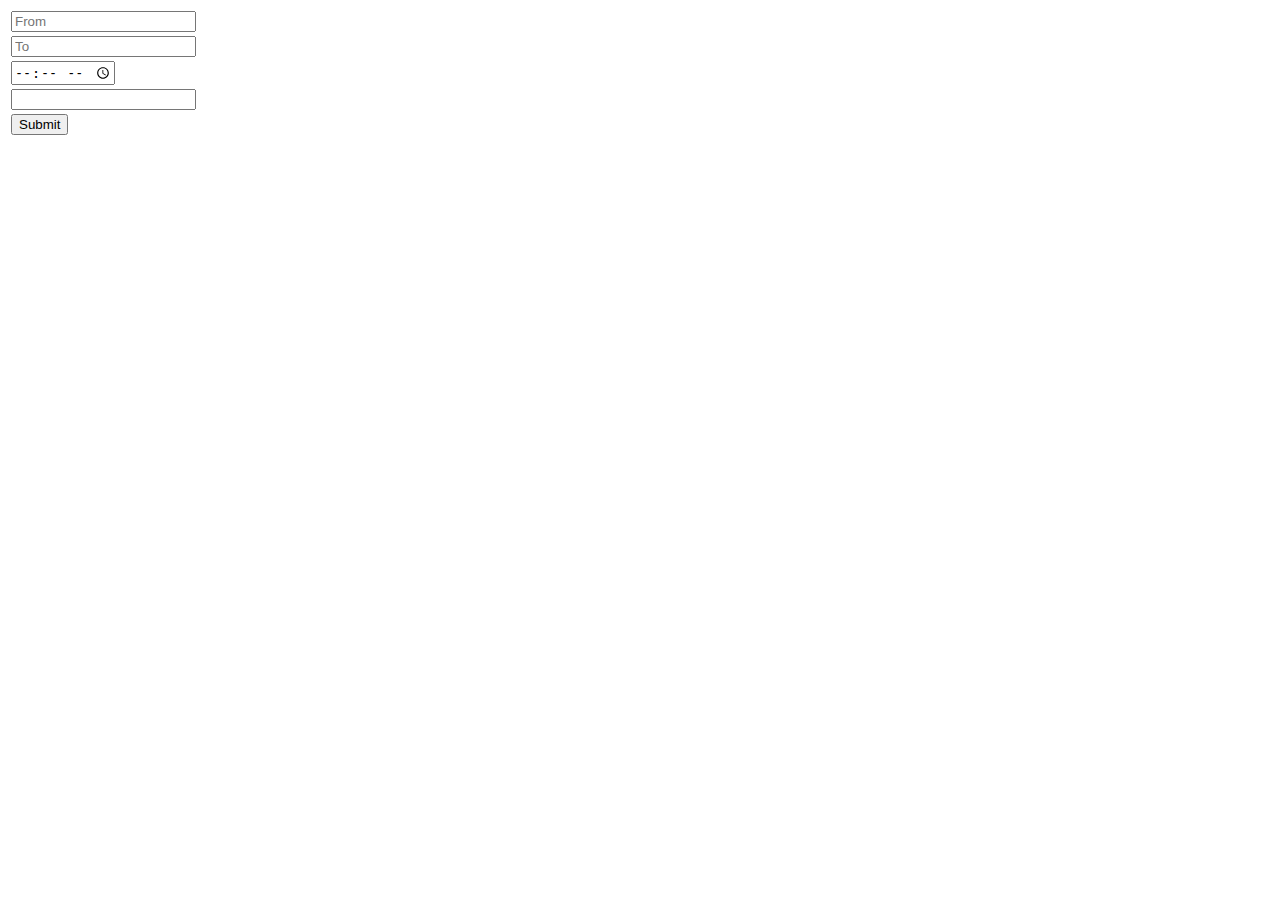
==== index.html @ e44e82fb "Add files via upload" ====
<!DOCTYPE html>
<html lang="en">
<head>
    <meta charset="UTF-8">
    <meta name="viewport" content="width=device-width, initial-scale=1.0">
    <title>Form Example</title>
</head>
<body>
    <table>
        <tr>
            <td>
                <input type="text" id="from" placeholder="From">
            </td>
        </tr>
        <tr>
            <td>
                <input type="text" id="to" placeholder="To">
            </td>
        </tr>
        <tr>
            <td>
                <input type="time" id="st">
            </td>
        </tr>
        <tr>
            <td>
                <input type="number" id="rupee">
            </td>
        </tr>
        <tr>
            <td>
                <button onclick="foo()">Submit</button>
            </td>
        </tr>
    </table>
    <script>
        function foo() {
            let from = document.getElementById('from').value;
            let to = document.getElementById('to').value;
            let time = document.getElementById('st').value;
            let rupee = document.getElementById('rupee').value

            // Redirect to next.html with query parameters
            window.location.href = `next.html?from=${encodeURIComponent(from)}&to=${encodeURIComponent(to)}&time=${encodeURIComponent(time)}&rupee=${encodeURIComponent(rupee)}`;
        }
    </script>
</body>
</html>
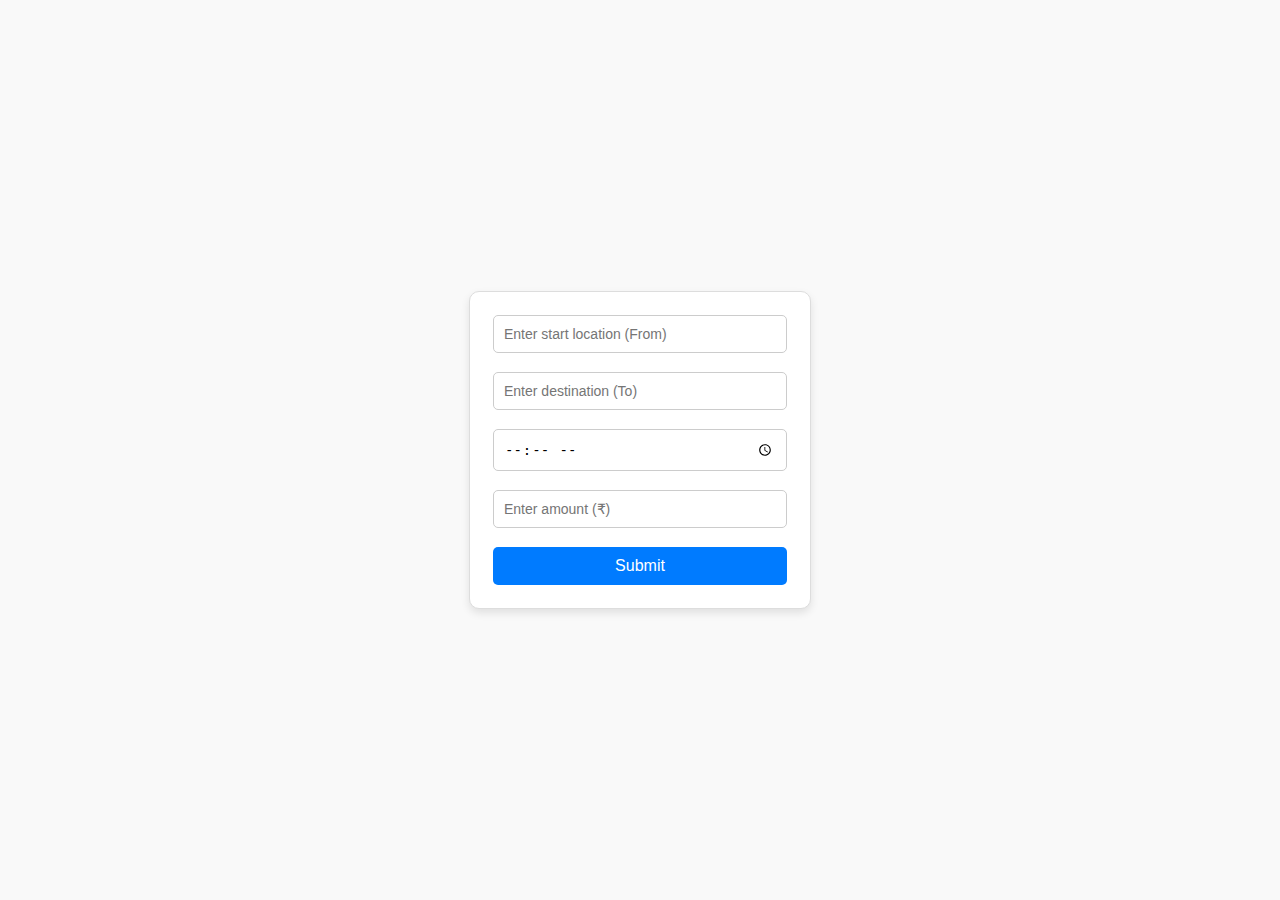
==== commit eac036f4: "Update index.html" ====
--- a/index.html
+++ b/index.html
@@ -4,41 +4,95 @@
     <meta charset="UTF-8">
     <meta name="viewport" content="width=device-width, initial-scale=1.0">
     <title>Form Example</title>
+    <style>
+        body {
+            font-family: Arial, sans-serif;
+            background-color: #f9f9f9;
+            display: flex;
+            justify-content: center;
+            align-items: center;
+            height: 100vh;
+            margin: 0;
+        }
+        #myForm {
+            background: #ffffff;
+            border: 1px solid #ddd;
+            border-radius: 10px;
+            box-shadow: 0 4px 8px rgba(0, 0, 0, 0.1);
+            padding: 20px;
+            width: 300px;
+        }
+        table {
+            width: 100%;
+        }
+        input {
+            width: 100%;
+            padding: 10px;
+            margin-bottom: 15px;
+            border: 1px solid #ccc;
+            border-radius: 5px;
+            font-size: 14px;
+            box-sizing: border-box;
+        }
+        input:focus {
+            border-color: #007bff;
+            outline: none;
+            box-shadow: 0 0 5px rgba(0, 123, 255, 0.5);
+        }
+        button {
+            width: 100%;
+            padding: 10px;
+            background: #007bff;
+            color: #fff;
+            border: none;
+            border-radius: 5px;
+            font-size: 16px;
+            cursor: pointer;
+        }
+        button:hover {
+            background: #0056b3;
+        }
+    </style>
 </head>
 <body>
-    <table>
-        <tr>
-            <td>
-                <input type="text" id="from" placeholder="From">
-            </td>
-        </tr>
-        <tr>
-            <td>
-                <input type="text" id="to" placeholder="To">
-            </td>
-        </tr>
-        <tr>
-            <td>
-                <input type="time" id="st">
-            </td>
-        </tr>
-        <tr>
-            <td>
-                <input type="number" id="rupee">
-            </td>
-        </tr>
-        <tr>
-            <td>
-                <button onclick="foo()">Submit</button>
-            </td>
-        </tr>
-    </table>
+    <form id="myForm" onsubmit="foo(event)">
+        <table>
+            <tr>
+                <td>
+                    <input type="text" id="from" placeholder="Enter start location (From)" required>
+                </td>
+            </tr>
+            <tr>
+                <td>
+                    <input type="text" id="to" placeholder="Enter destination (To)" required>
+                </td>
+            </tr>
+            <tr>
+                <td>
+                    <input type="time" id="st" placeholder="Select start time" max="03:00" required>
+                </td>
+            </tr>
+            <tr>
+                <td>
+                    <input type="number" id="rupee" placeholder="Enter amount (₹)" required>
+                </td>
+            </tr>
+            <tr>
+                <td>
+                    <button type="submit">Submit</button>
+                </td>
+            </tr>
+        </table>
+    </form>
     <script>
-        function foo() {
+        function foo(event) {
+            // Prevent the form's default submission behavior
+            event.preventDefault();
+
             let from = document.getElementById('from').value;
             let to = document.getElementById('to').value;
             let time = document.getElementById('st').value;
-            let rupee = document.getElementById('rupee').value
+            let rupee = document.getElementById('rupee').value;
 
             // Redirect to next.html with query parameters
             window.location.href = `next.html?from=${encodeURIComponent(from)}&to=${encodeURIComponent(to)}&time=${encodeURIComponent(time)}&rupee=${encodeURIComponent(rupee)}`;
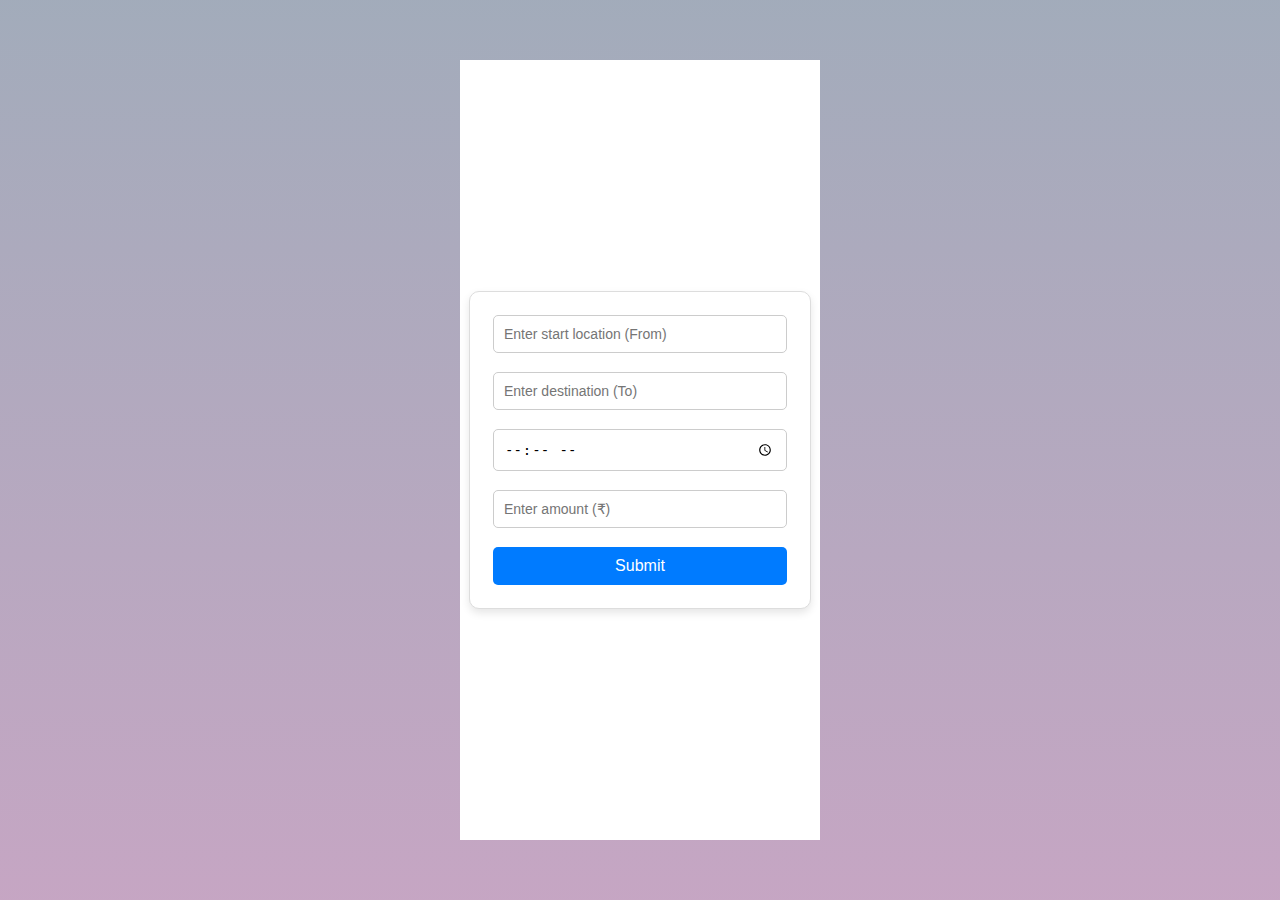
==== commit fc7012a3: "push" ====
--- a/index.html
+++ b/index.html
@@ -3,11 +3,13 @@
 <head>
     <meta charset="UTF-8">
     <meta name="viewport" content="width=device-width, initial-scale=1.0">
-    <title>Form Example</title>
+    <title>Brts - Paytm</title>
     <style>
         body {
             font-family: Arial, sans-serif;
-            background-color: #f9f9f9;
+            background-image: 
+                linear-gradient(rgba(70, 89, 119, 0.5), rgba(141, 77, 136, 0.5)), url('img/bgimg.png');
+            background-size: 150px;
             display: flex;
             justify-content: center;
             align-items: center;
@@ -52,9 +54,17 @@
         button:hover {
             background: #0056b3;
         }
+        .white{
+            display: flex;
+            align-items: center;
+            justify-content: center;
+            background: white;
+        }
+        
     </style>
 </head>
 <body>
+    <div class="white" style="width: 360px;height: 780px;">
     <form id="myForm" onsubmit="foo(event)">
         <table>
             <tr>
@@ -84,6 +94,7 @@
             </tr>
         </table>
     </form>
+</div>
     <script>
         function foo(event) {
             // Prevent the form's default submission behavior
@@ -95,7 +106,7 @@
             let rupee = document.getElementById('rupee').value;
 
             // Redirect to next.html with query parameters
-            window.location.href = `next.html?from=${encodeURIComponent(from)}&to=${encodeURIComponent(to)}&time=${encodeURIComponent(time)}&rupee=${encodeURIComponent(rupee)}`;
+            window.location.href = `first.html?from=${encodeURIComponent(from)}&to=${encodeURIComponent(to)}&time=${encodeURIComponent(time)}&rupee=${encodeURIComponent(rupee)}`;
         }
     </script>
 </body>
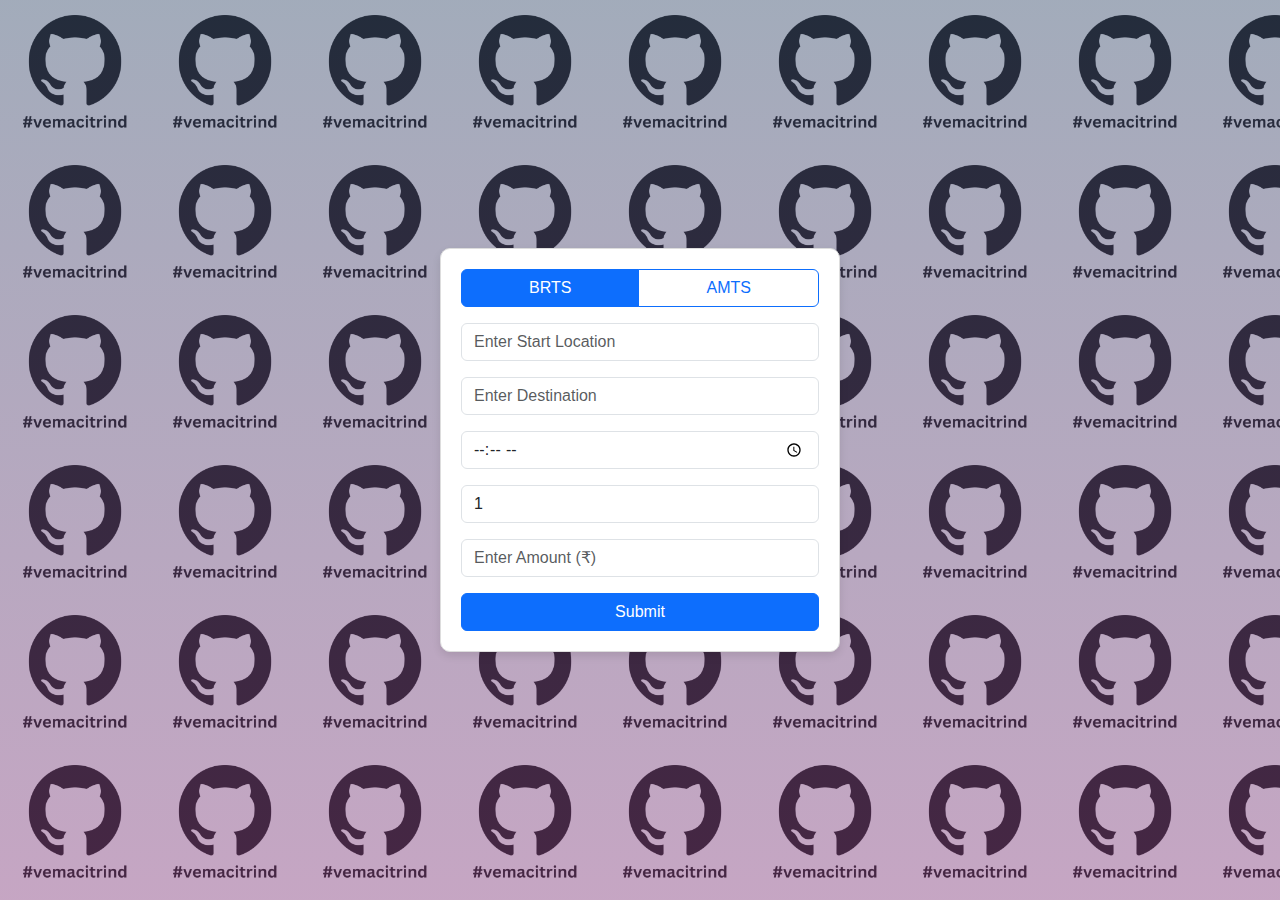
==== commit 96dbd6ba: "push Changes" ====
--- a/index.html
+++ b/index.html
@@ -1,113 +1,131 @@
-<!DOCTYPE html>
-<html lang="en">
-<head>
-    <meta charset="UTF-8">
-    <meta name="viewport" content="width=device-width, initial-scale=1.0">
-    <title>Brts - Paytm</title>
-    <style>
-        body {
-            font-family: Arial, sans-serif;
-            background-image: 
-                linear-gradient(rgba(70, 89, 119, 0.5), rgba(141, 77, 136, 0.5)), url('img/bgimg.png');
-            background-size: 150px;
-            display: flex;
-            justify-content: center;
-            align-items: center;
-            height: 100vh;
-            margin: 0;
-        }
-        #myForm {
-            background: #ffffff;
-            border: 1px solid #ddd;
-            border-radius: 10px;
-            box-shadow: 0 4px 8px rgba(0, 0, 0, 0.1);
-            padding: 20px;
-            width: 300px;
-        }
-        table {
-            width: 100%;
-        }
-        input {
-            width: 100%;
-            padding: 10px;
-            margin-bottom: 15px;
-            border: 1px solid #ccc;
-            border-radius: 5px;
-            font-size: 14px;
-            box-sizing: border-box;
-        }
-        input:focus {
-            border-color: #007bff;
-            outline: none;
-            box-shadow: 0 0 5px rgba(0, 123, 255, 0.5);
-        }
-        button {
-            width: 100%;
-            padding: 10px;
-            background: #007bff;
-            color: #fff;
-            border: none;
-            border-radius: 5px;
-            font-size: 16px;
-            cursor: pointer;
-        }
-        button:hover {
-            background: #0056b3;
-        }
-        .white{
-            display: flex;
-            align-items: center;
-            justify-content: center;
-            background: white;
-        }
-        
-    </style>
-</head>
-<body>
-    <div class="white" style="width: 360px;height: 780px;">
-    <form id="myForm" onsubmit="foo(event)">
-        <table>
-            <tr>
-                <td>
-                    <input type="text" id="from" placeholder="Enter start location (From)" required>
-                </td>
-            </tr>
-            <tr>
-                <td>
-                    <input type="text" id="to" placeholder="Enter destination (To)" required>
-                </td>
-            </tr>
-            <tr>
-                <td>
-                    <input type="time" id="st" placeholder="Select start time" max="03:00" required>
-                </td>
-            </tr>
-            <tr>
-                <td>
-                    <input type="number" id="rupee" placeholder="Enter amount (₹)" required>
-                </td>
-            </tr>
-            <tr>
-                <td>
-                    <button type="submit">Submit</button>
-                </td>
-            </tr>
-        </table>
-    </form>
-</div>
-    <script>
-        function foo(event) {
-            // Prevent the form's default submission behavior
-            event.preventDefault();
-
-            let from = document.getElementById('from').value;
-            let to = document.getElementById('to').value;
-            let time = document.getElementById('st').value;
-            let rupee = document.getElementById('rupee').value;
-
-            // Redirect to next.html with query parameters
-            window.location.href = `first.html?from=${encodeURIComponent(from)}&to=${encodeURIComponent(to)}&time=${encodeURIComponent(time)}&rupee=${encodeURIComponent(rupee)}`;
-        }
-    </script>
-</body>
-</html>
+<!DOCTYPE html>
+<html lang="en">
+
+<head>
+    <meta charset="UTF-8">
+    <meta name="viewport" content="width=device-width, initial-scale=1.0">
+    <title>Brts - Paytm</title>
+    <link href="https://cdn.jsdelivr.net/npm/bootstrap@5.3.0/dist/css/bootstrap.min.css" rel="stylesheet">
+    <style>
+        body {
+            height: 100vh;
+            display: flex;
+            justify-content: center;
+            align-items: center;
+            background-image: linear-gradient(rgba(70, 89, 119, 0.5), rgba(141, 77, 136, 0.5)), url('/assets/bgimg.png');
+            background-size: 150px;
+            margin: 0;
+            font-family: Arial, sans-serif;
+        }
+
+        #myForm {
+            background: #ffffff;
+            border: 1px solid #ddd;
+            border-radius: 10px;
+            box-shadow: 0 4px 8px rgba(0, 0, 0, 0.1);
+            padding: 20px;
+            width: 400px;
+        }
+    </style>
+</head>
+
+<body>
+
+    <div class="container d-flex justify-content-center align-item-center">
+        <form id="myForm" onsubmit="foo(event)">
+            <div class="mb-3">
+                <div class="btn-group w-100" role="group">
+                    <input type="radio" class="btn-check" name="service" id="brts" value="BRTS" required checked>
+                    <label class="btn btn-outline-primary" for="brts">BRTS</label>
+                    <input type="radio" class="btn-check" name="service" id="amts" value="AMTS" required>
+                    <label class="btn btn-outline-primary" for="amts">AMTS</label>
+                </div>
+            </div>
+
+            <div class="mb-3">
+                <input type="text" class="form-control" id="from" placeholder="Enter Start Location" list="from-list"
+                    required>
+                <datalist id="from-list"></datalist>
+            </div>
+
+            <div class="mb-3">
+                <input type="text" class="form-control" id="to" placeholder="Enter Destination" list="to-list" required>
+                <datalist id="to-list"></datalist>
+            </div>
+
+            <div class="mb-3">
+                <input type="time" class="form-control" id="st" max="03:00" required>
+            </div>
+
+            <div class="mb-3">
+                <input type="number" class="form-control" id="countP" placeholder="Number of Ticket (Default 1)" value="1" min="1">
+            </div>
+
+            <div class="mb-3">
+                <input type="number" class="form-control" id="rupee" placeholder="Enter Amount (₹)" required>
+            </div>
+
+            <button type="submit" class="btn btn-primary w-100">Submit</button>
+        </form>
+    </div>
+
+    <script>
+        const locations = ["Ajit Mill Char Rasta","Akhbarnagar","Ambli Gam","Andhjan Mandal","Anjali","Antariksh Colony","Arvind Mill","Ashok Mill","Ashok Vatika","Astodiya Chakala","Astodiya Darwaja",
+            "Bapu Nagar Approach","Bethak","Bhadaj Circle","Bhairavnath Road","Bhavsar Hostel","Bhavya Park","Bhulabhai Park","Bhuyangdev","Bopal Approach","Bopal Gam","BRTS Workshop",
+            "Chandkheda Gam","Chandola Lake","Chandranagar","Chhipa Society","Chhotalal ni Chali","Commerce Six Road","CTM Cross Road",
+            "Danilimda Char Rasta","Danilimda Road","DCIS Circle","Delhi Darwaja","Dhanush Dhari Mandir","Dharnidhar Derasar",
+            "Express Highway Junction",
+            "G.C.S. Hospital","Geeta Gauri Cinema","Geeta Mandir","Ghodasar","Ghuma Gam","Gota Cross Road","Grid Station","Gujarat High Court","Gulbai Tekra Approach","Gurudwara",
+            "Hanumanpura","Hatkeshwar","Hetarth Party Plot","Himmatlal Park","Hirawadi",
+            "Isanpur","Iskcon Cross Road","Iskcon mandir","ISRO",
+            "Jaimangal","Jantanagar","Jashodanagar Char Rasta","Jawahar Chowk","Jayantilal Park","Jeening Press","Jhansi Ki Rani","Jodhpur Char Rasta","Jogeshwari Society","Juna Vadaj",
+            "Kalupur","Kalupur Ghee Bazar","Kankariya Lake Shukla Dada Chawk","Kankariya Telephone Exchange","Karnamukteshwar Mahadev","Kashiram Textiles","Khodiyarnagar","Krishna nagar",
+            "L Colony","Law Garden","LD Engg. College","Lilanagar","Little Wings","Lokamanya Tilak Bag",
+            "M J Library","Manekbaug","Mangal Park","Maninagar","Maninagar Char Rasta","Memco Cross Road","Memnagar","Mira Cinema Char Rasta","Morlidhar Society","Motera Cross Road","Mukesh Industries","Municipal Corporation Office","Municipal North Zone Office",
+            "N R Patel Park","Narayana Hospital","Naroda Fruit Market","Naroda Gam","Naroda S. T. Workshop","Narol","Nehrunagar",
+            "Odhav Fire Station","Odhav Talav","ONGC Avani Bhavan",
+            "Panjrapole Char Rasta","Parasnagar","Parshwanath Jain Mandir","Patel Mills","Pragatinagar","Prem Darwaja","Purvdeep Society",
+            "R.T.O Circle","R.T.O Extension","Rabari Colony","Raikhad Char Rasta","Raipur Darwaja","Rakhiyal Char Rasta","Ram Rajya Nagar","Ramapir No Tekaro","Rambaug","Ramdevnagar","Rameshwar Park","Ranip Cross Road","Rathi Apartment",
+            "Sabarmati Municipal Swimming pool","Sabarmati Police station","Sabarmati power house","Saijpur Towers","Samarpan Bungalows","Sarangpur Darwaja","Sarkari Litho Press","Sarkari Litho Press Cabin","Sarthi Bungalows","Sattadhar Char Rasta","Sanand Circle","Science City","Science City Approach","Shastrinagar","Shiv Shaktinagar","Shivranjani","Shree Valinath Chowk","Shukan Mall","Sola Bhagwat","Sola Bridge","Sola Cross Road","Soma Textiles","Soni ni Chali","SP Ring Road Approach","Star Bazaar","Sterling City","Swagat Bungalow","Swaminarayan College","Swaminarayan Mandir","Thakkar Nagar Approach",
+            "University",
+            "Vaikunth Dham Mandir","Vallabh Nagar","Vasna","Vasundhara Society","Vijay Park","Viratnagar","Visat - Gandhinagar Junction","Vishvkarma Engineering College"];
+
+        function populateDataList(id) {
+            const dataList = document.getElementById(id);
+            locations.forEach((location) => {
+                let option = document.createElement("option");
+                option.value = location;
+                dataList.appendChild(option);
+            });
+        }
+
+        window.onload = function () {
+            populateDataList("from-list");
+            populateDataList("to-list");
+        };
+
+        function foo(event) {
+            event.preventDefault();
+            alert("Form Submitted Successfully!");
+        }
+    </script>
+
+
+    <script>
+        function foo(event) {
+            event.preventDefault();
+
+            let from = document.getElementById('from').value;
+            let to = document.getElementById('to').value;
+            let time = document.getElementById('st').value;
+            let rupee = document.getElementById('rupee').value;
+            let countP = document.getElementById('countP').value;
+
+            window.location.href = `src/brts-ticket.html?from=${encodeURIComponent(from)}&to=${encodeURIComponent(to)}&time=${encodeURIComponent(time)}&rupee=${encodeURIComponent(rupee)}&number=${encodeURIComponent(countP)}`;
+        }
+    </script>
+
+    <script src="https://cdn.jsdelivr.net/npm/bootstrap@5.3.0/dist/js/bootstrap.bundle.min.js"></script>
+</body>
+
+</html>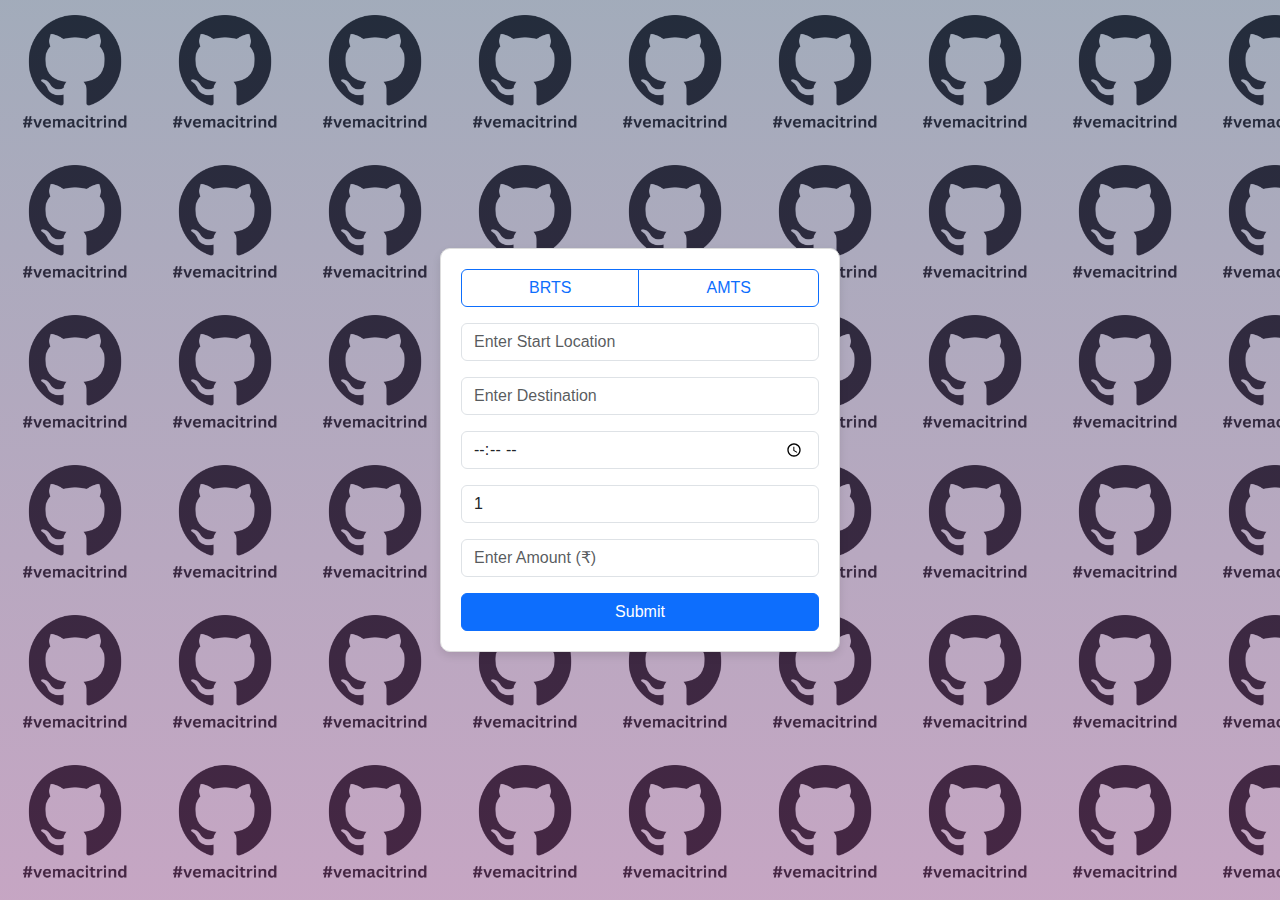
==== commit 3d1da482: "push Changes" ====
--- a/index.html
+++ b/index.html
@@ -35,7 +35,7 @@
         <form id="myForm" onsubmit="foo(event)">
             <div class="mb-3">
                 <div class="btn-group w-100" role="group">
-                    <input type="radio" class="btn-check" name="service" id="brts" value="BRTS" required checked>
+                    <input type="radio" class="btn-check" name="service" id="brts" value="BRTS" required>
                     <label class="btn btn-outline-primary" for="brts">BRTS</label>
                     <input type="radio" class="btn-check" name="service" id="amts" value="AMTS" required>
                     <label class="btn btn-outline-primary" for="amts">AMTS</label>
@@ -113,16 +113,23 @@
 
     <script>
         function foo(event) {
-            event.preventDefault();
+        event.preventDefault();
+        const selectedService = document.querySelector('input[name="service"]:checked').value;
 
-            let from = document.getElementById('from').value;
-            let to = document.getElementById('to').value;
-            let time = document.getElementById('st').value;
-            let rupee = document.getElementById('rupee').value;
-            let countP = document.getElementById('countP').value;
+        const from = document.getElementById('from').value;
+        const to = document.getElementById('to').value;
+        const time = document.getElementById('st').value;
+        const rupee = document.getElementById('rupee').value;
+        const countP = document.getElementById('countP').value;
 
+        console.log(`Selected service: ${selectedService}`); // Debugging check
+
+        if (selectedService === "BRTS") {
             window.location.href = `src/brts-ticket.html?from=${encodeURIComponent(from)}&to=${encodeURIComponent(to)}&time=${encodeURIComponent(time)}&rupee=${encodeURIComponent(rupee)}&number=${encodeURIComponent(countP)}`;
+        } else if (selectedService === "AMTS") {
+            window.location.href = `src/amts-ticket.html?from=${encodeURIComponent(from)}&to=${encodeURIComponent(to)}&time=${encodeURIComponent(time)}&rupee=${encodeURIComponent(rupee)}&number=${encodeURIComponent(countP)}`;
         }
+    }
     </script>
 
     <script src="https://cdn.jsdelivr.net/npm/bootstrap@5.3.0/dist/js/bootstrap.bundle.min.js"></script>
